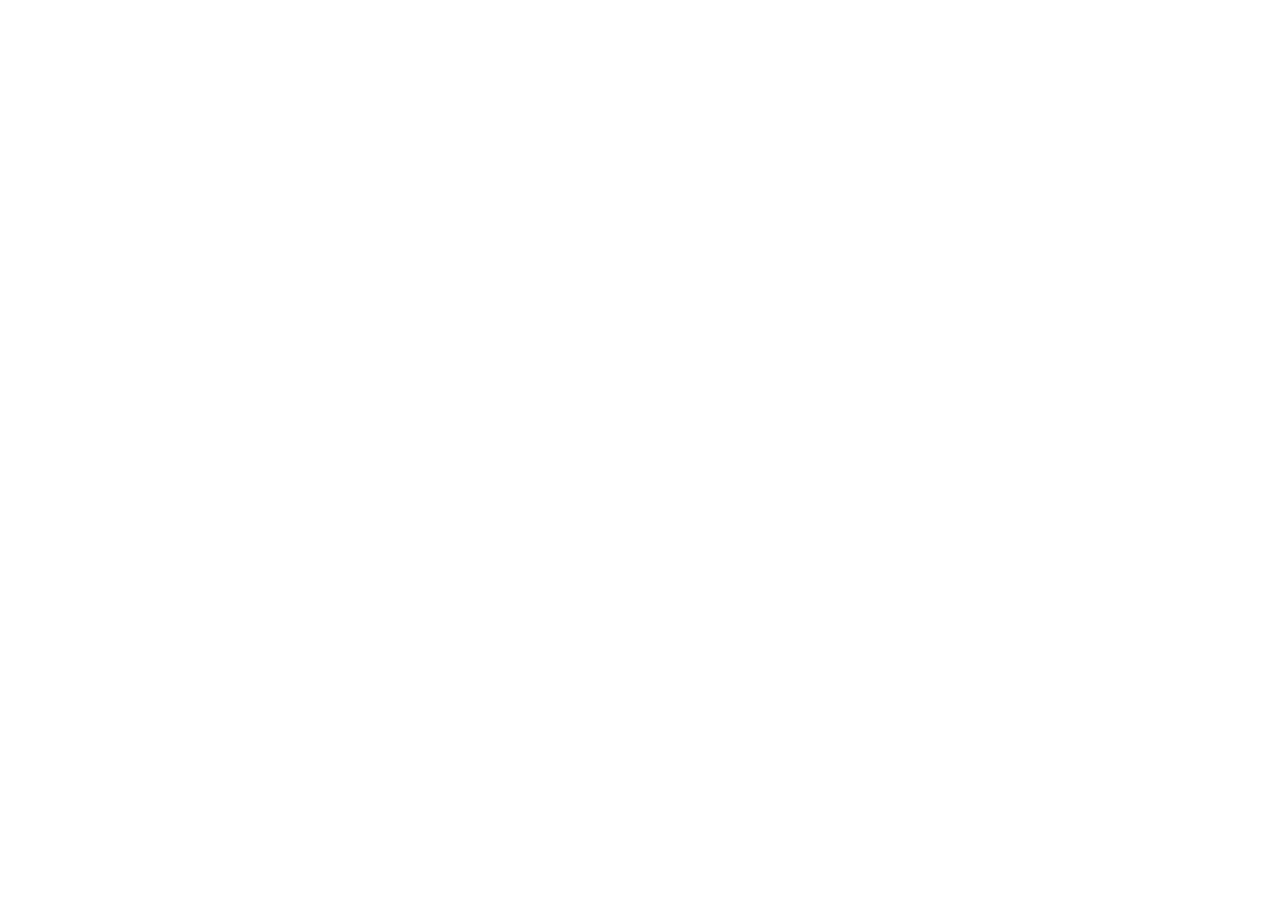
==== assets/virtualSpace.html @ 0dab06e3 "arch: définir l'archetecture du projet" ====
<!DOCTYPE html>
<html lang="en">
<head>
    <meta charset="UTF-8">
    <meta name="viewport" content="width=device-width, initial-scale=1.0">
    <link rel="stylesheet" href="style.css">
    <title>Virstual workspace</title>
</head>
<body>
    
    <script src="script.js"></script>
</body>
</html>
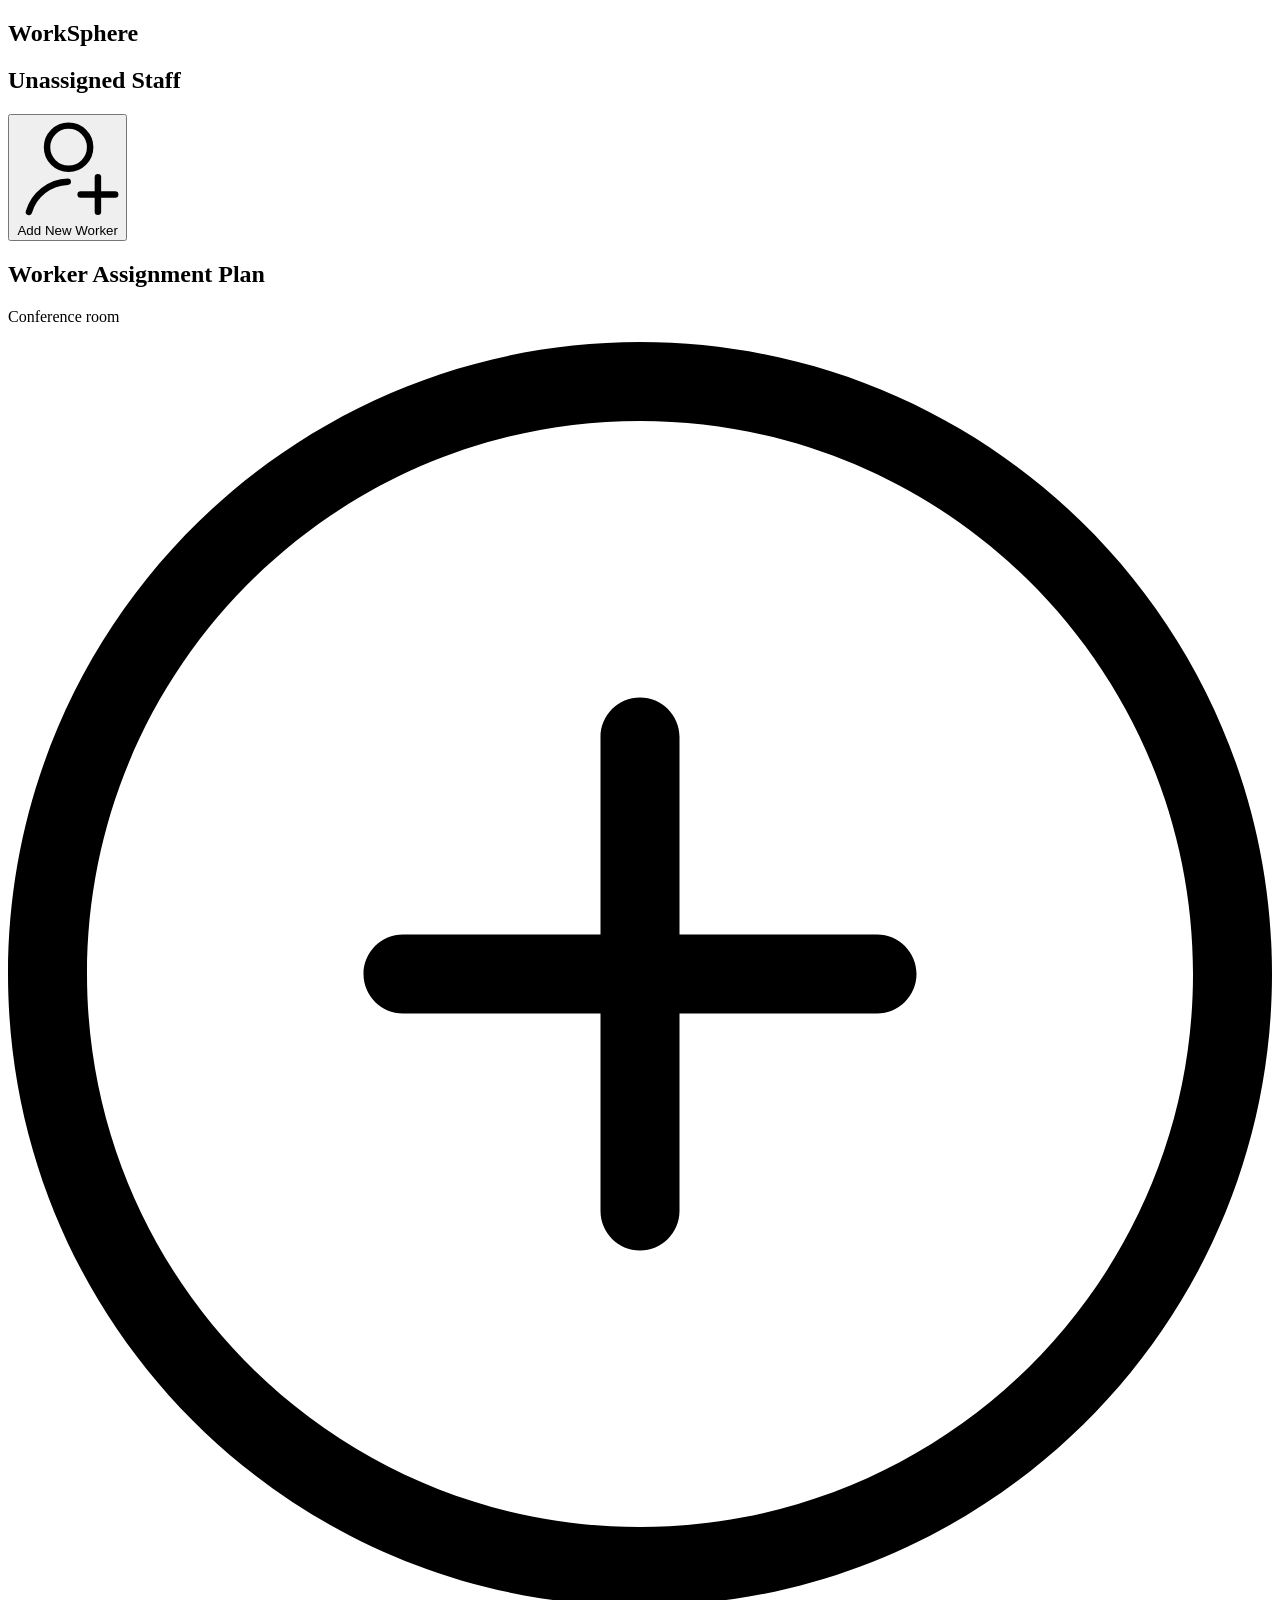
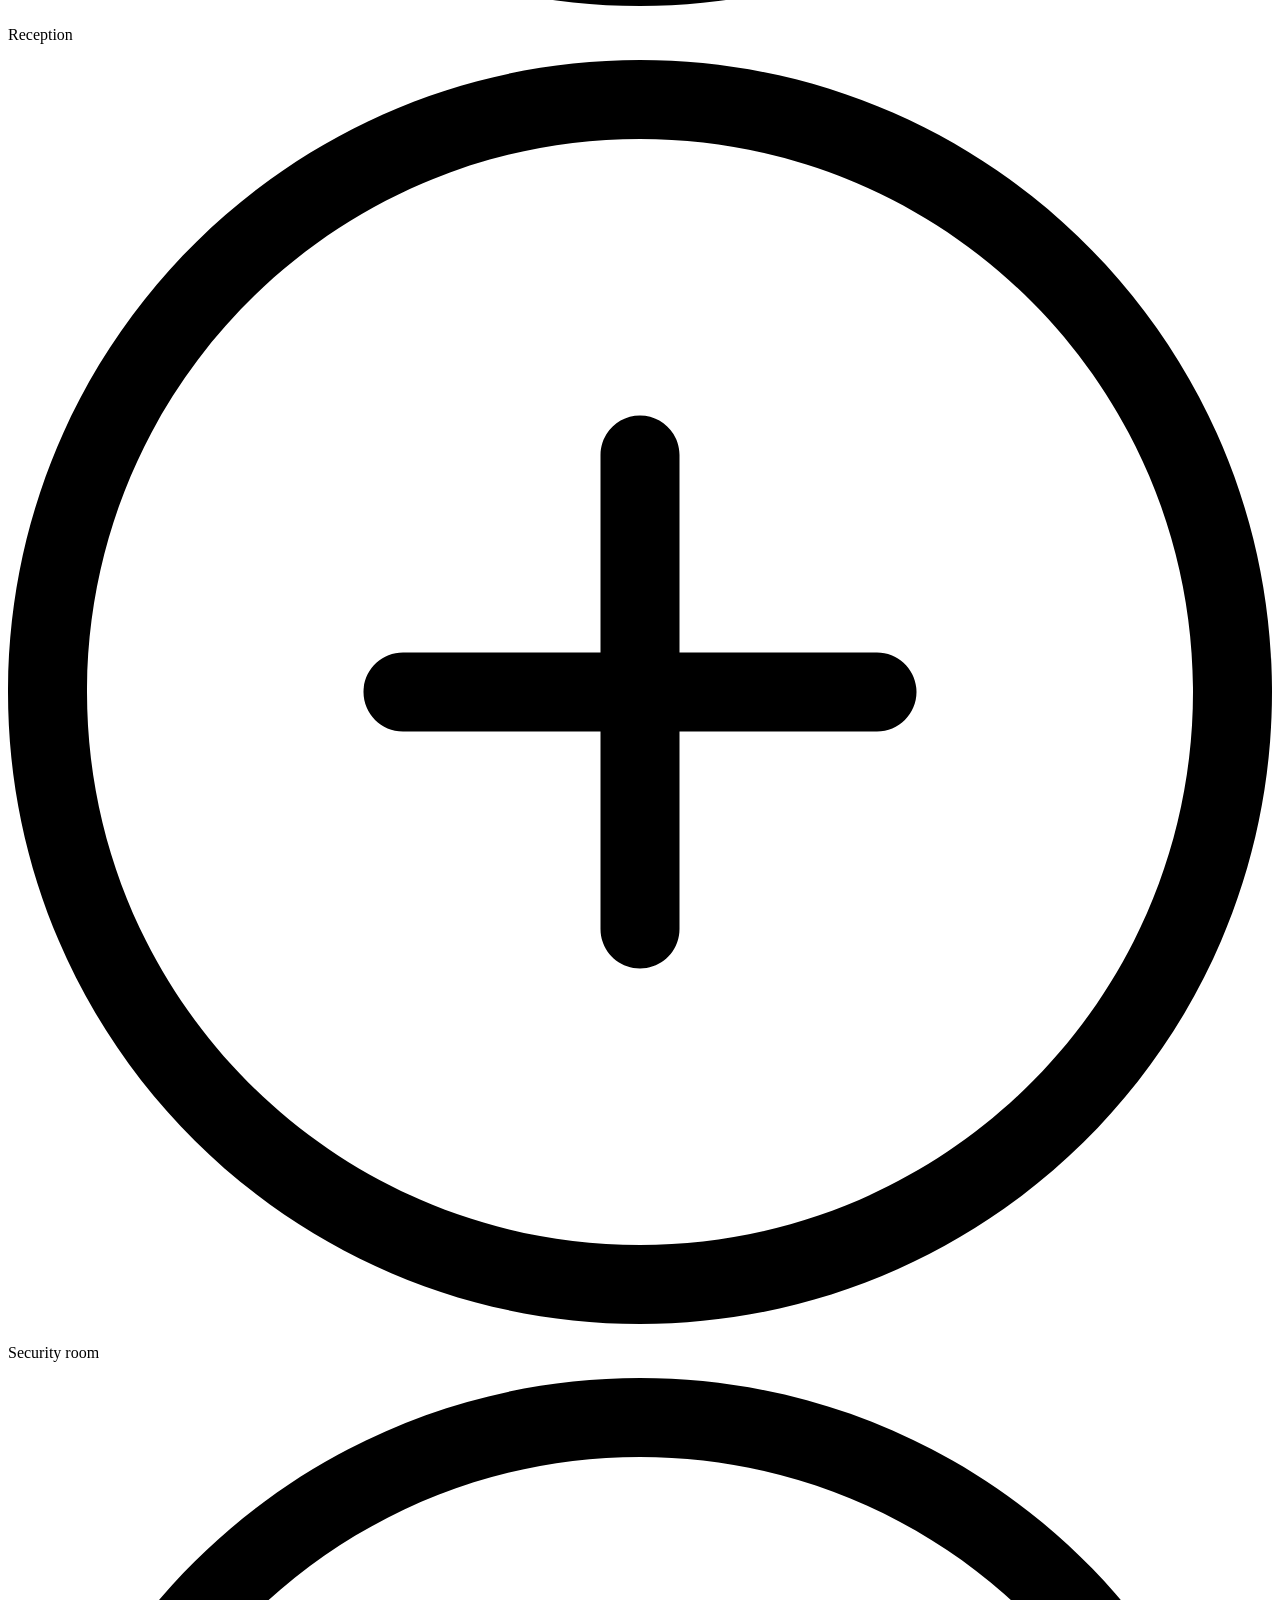
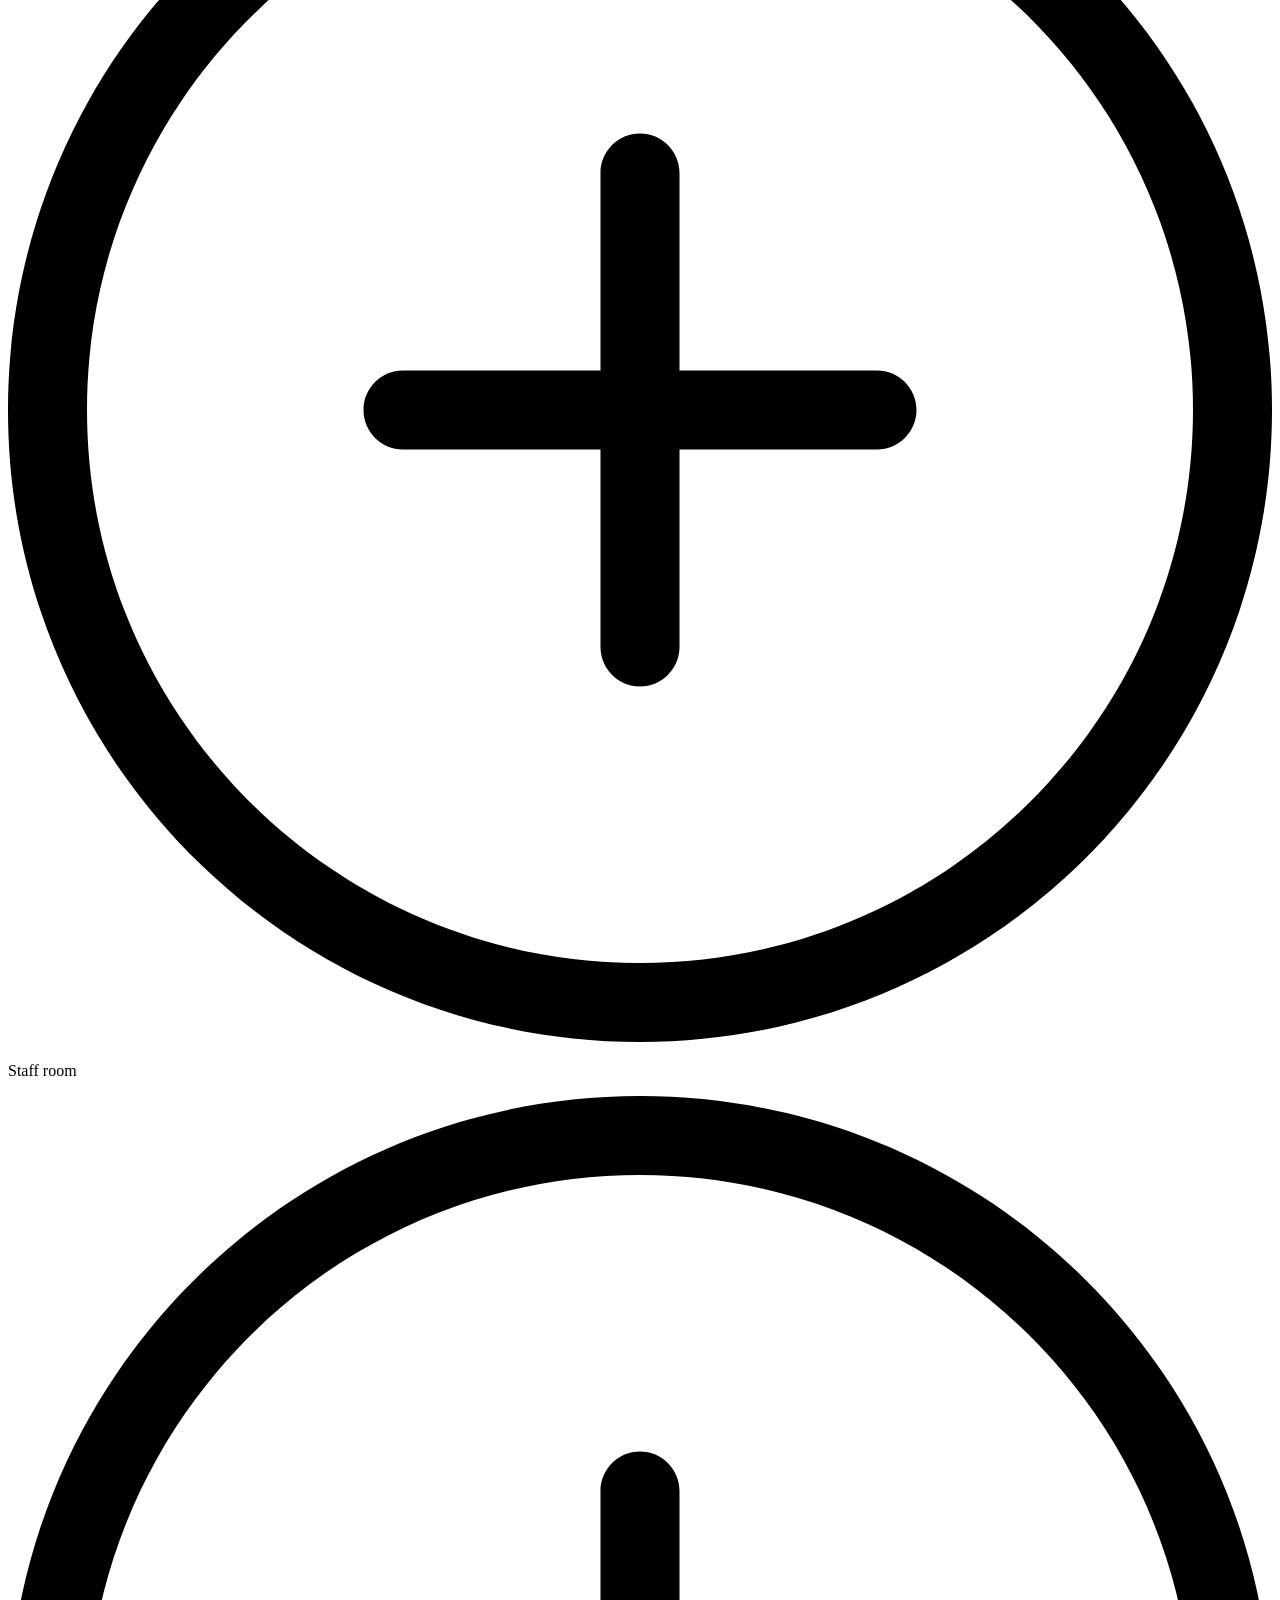
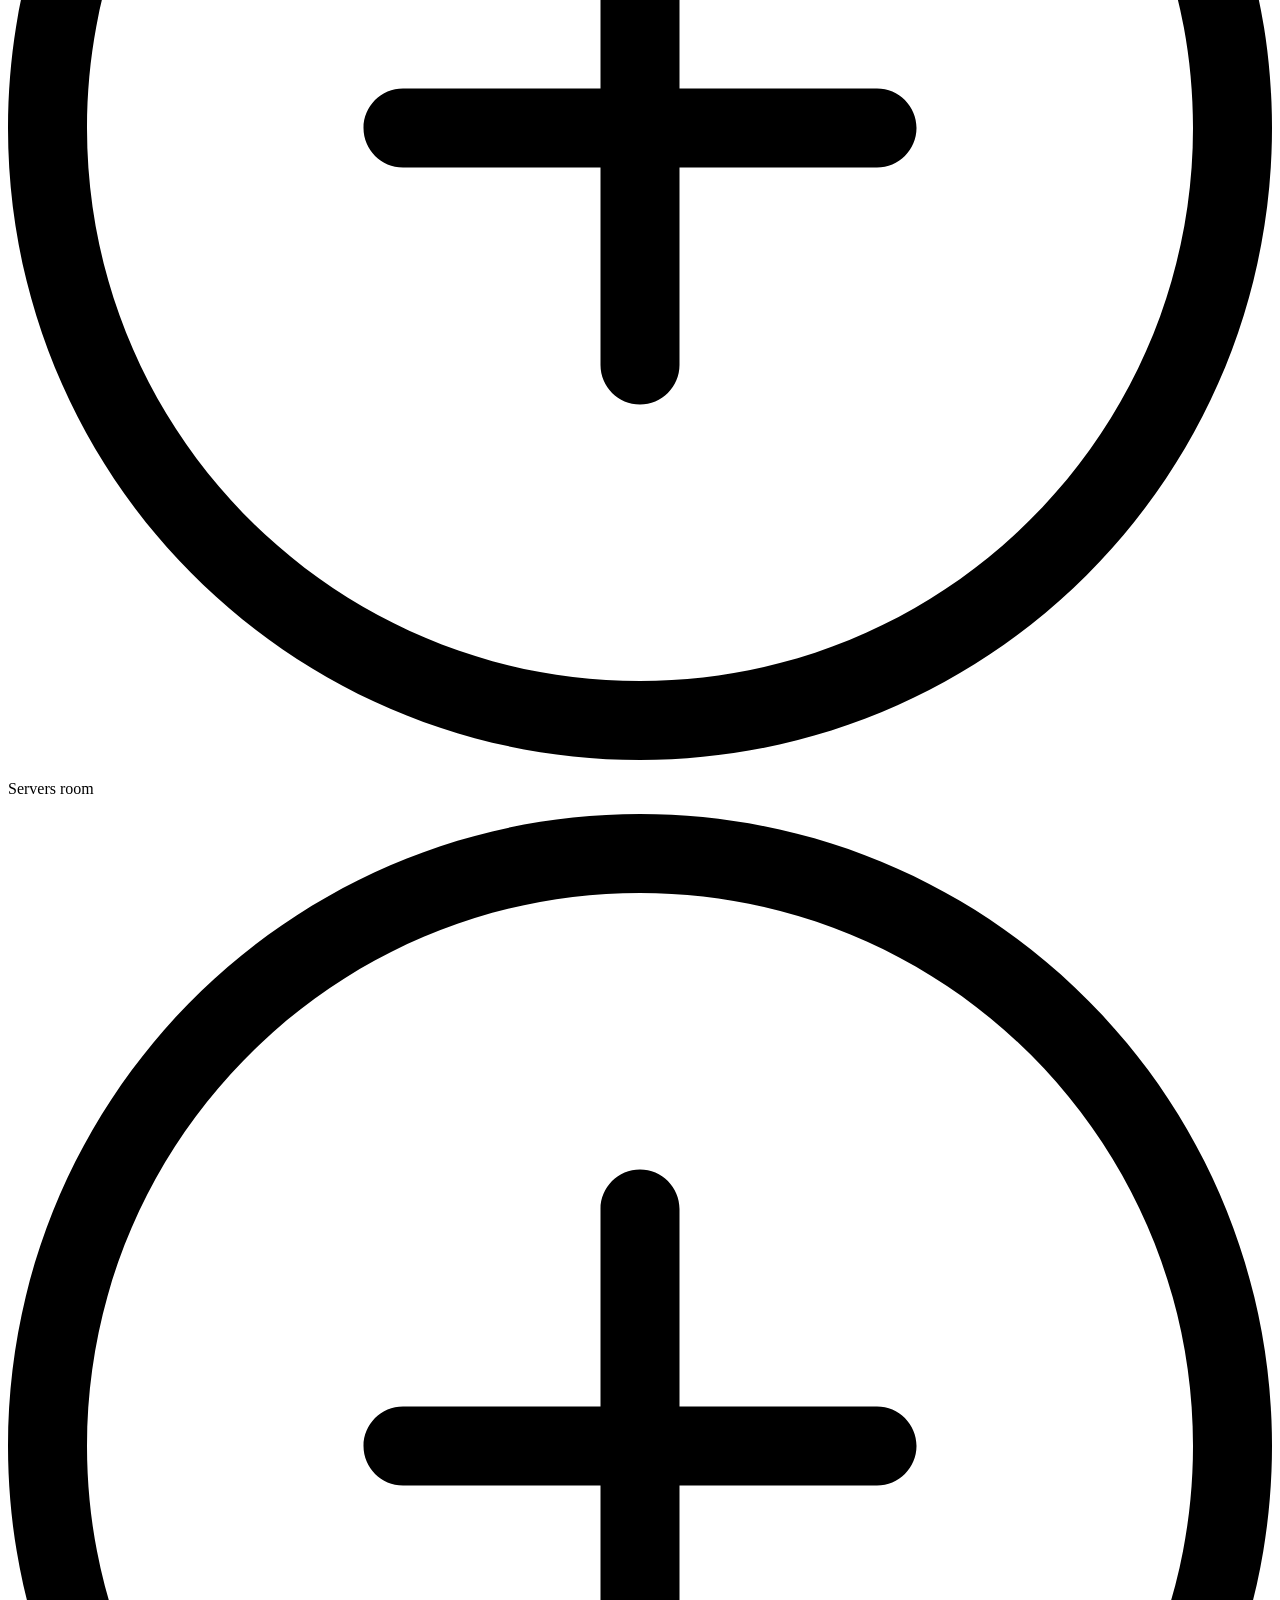
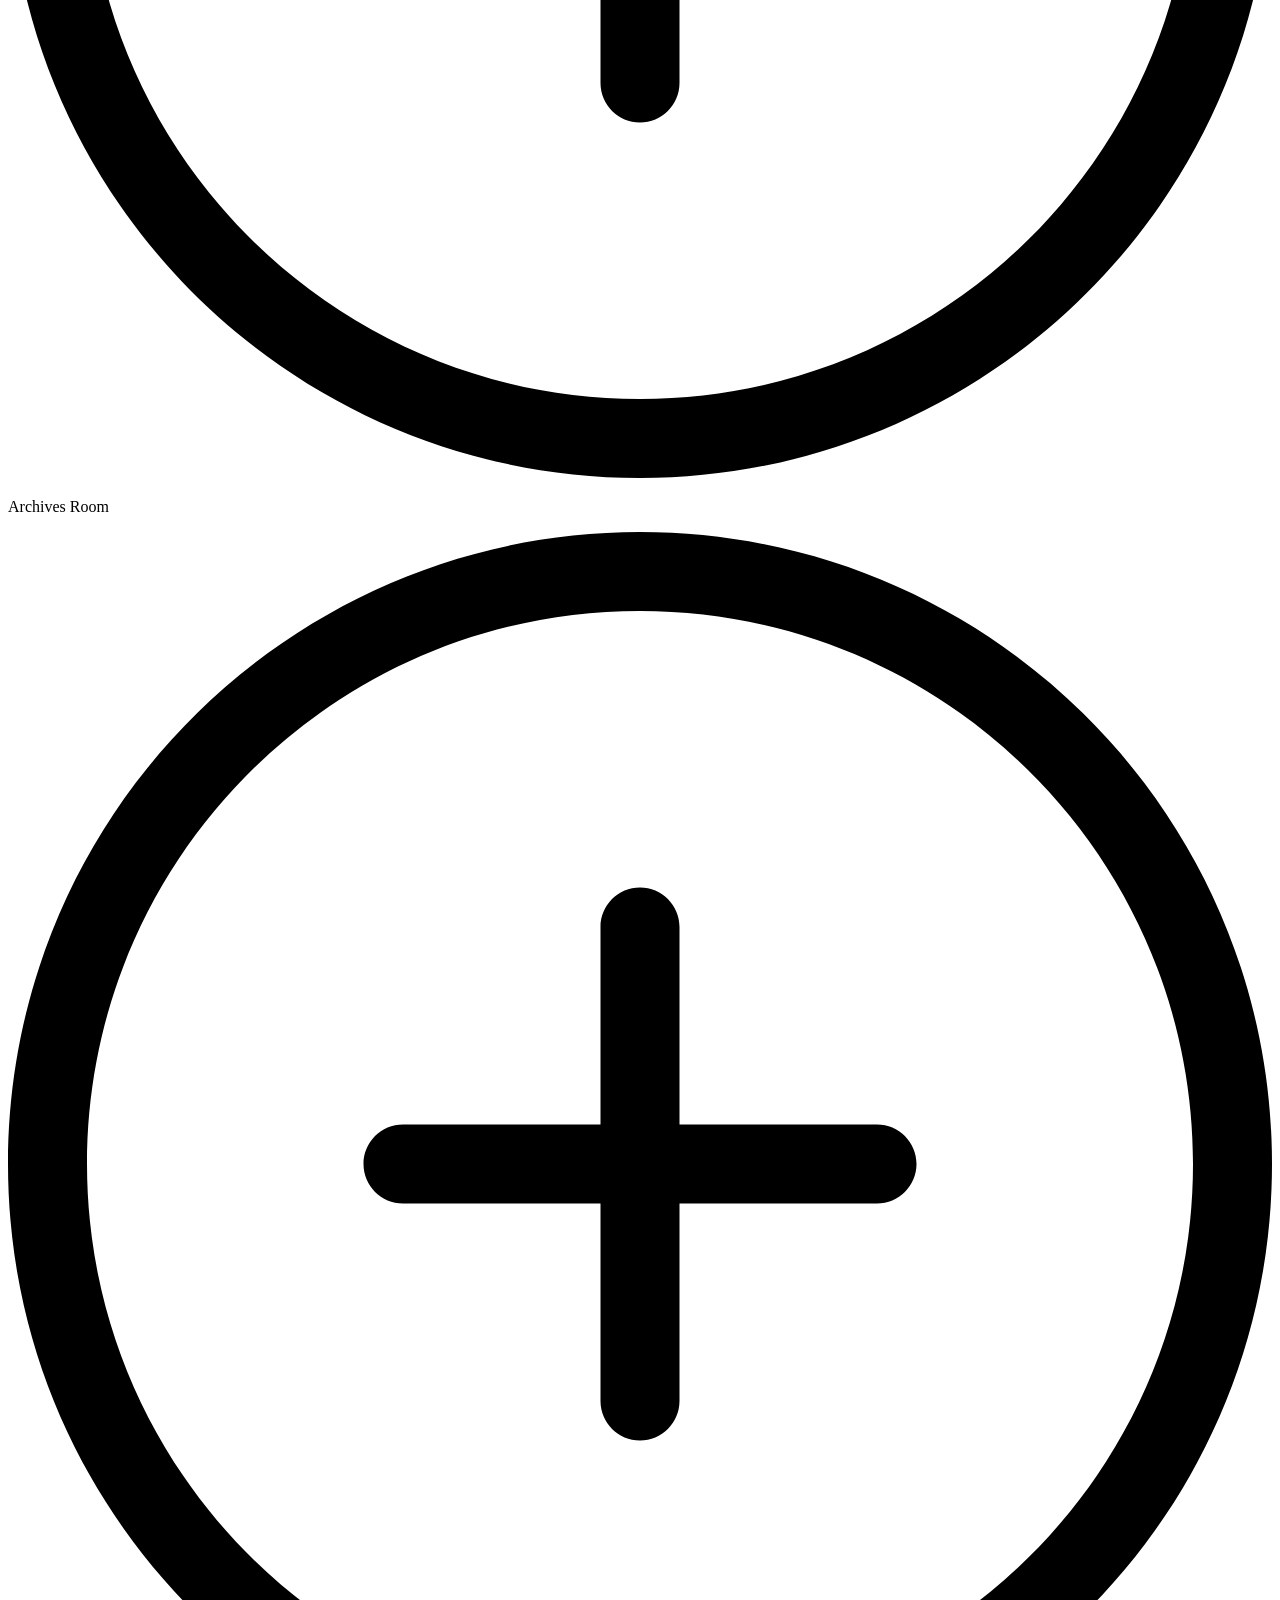
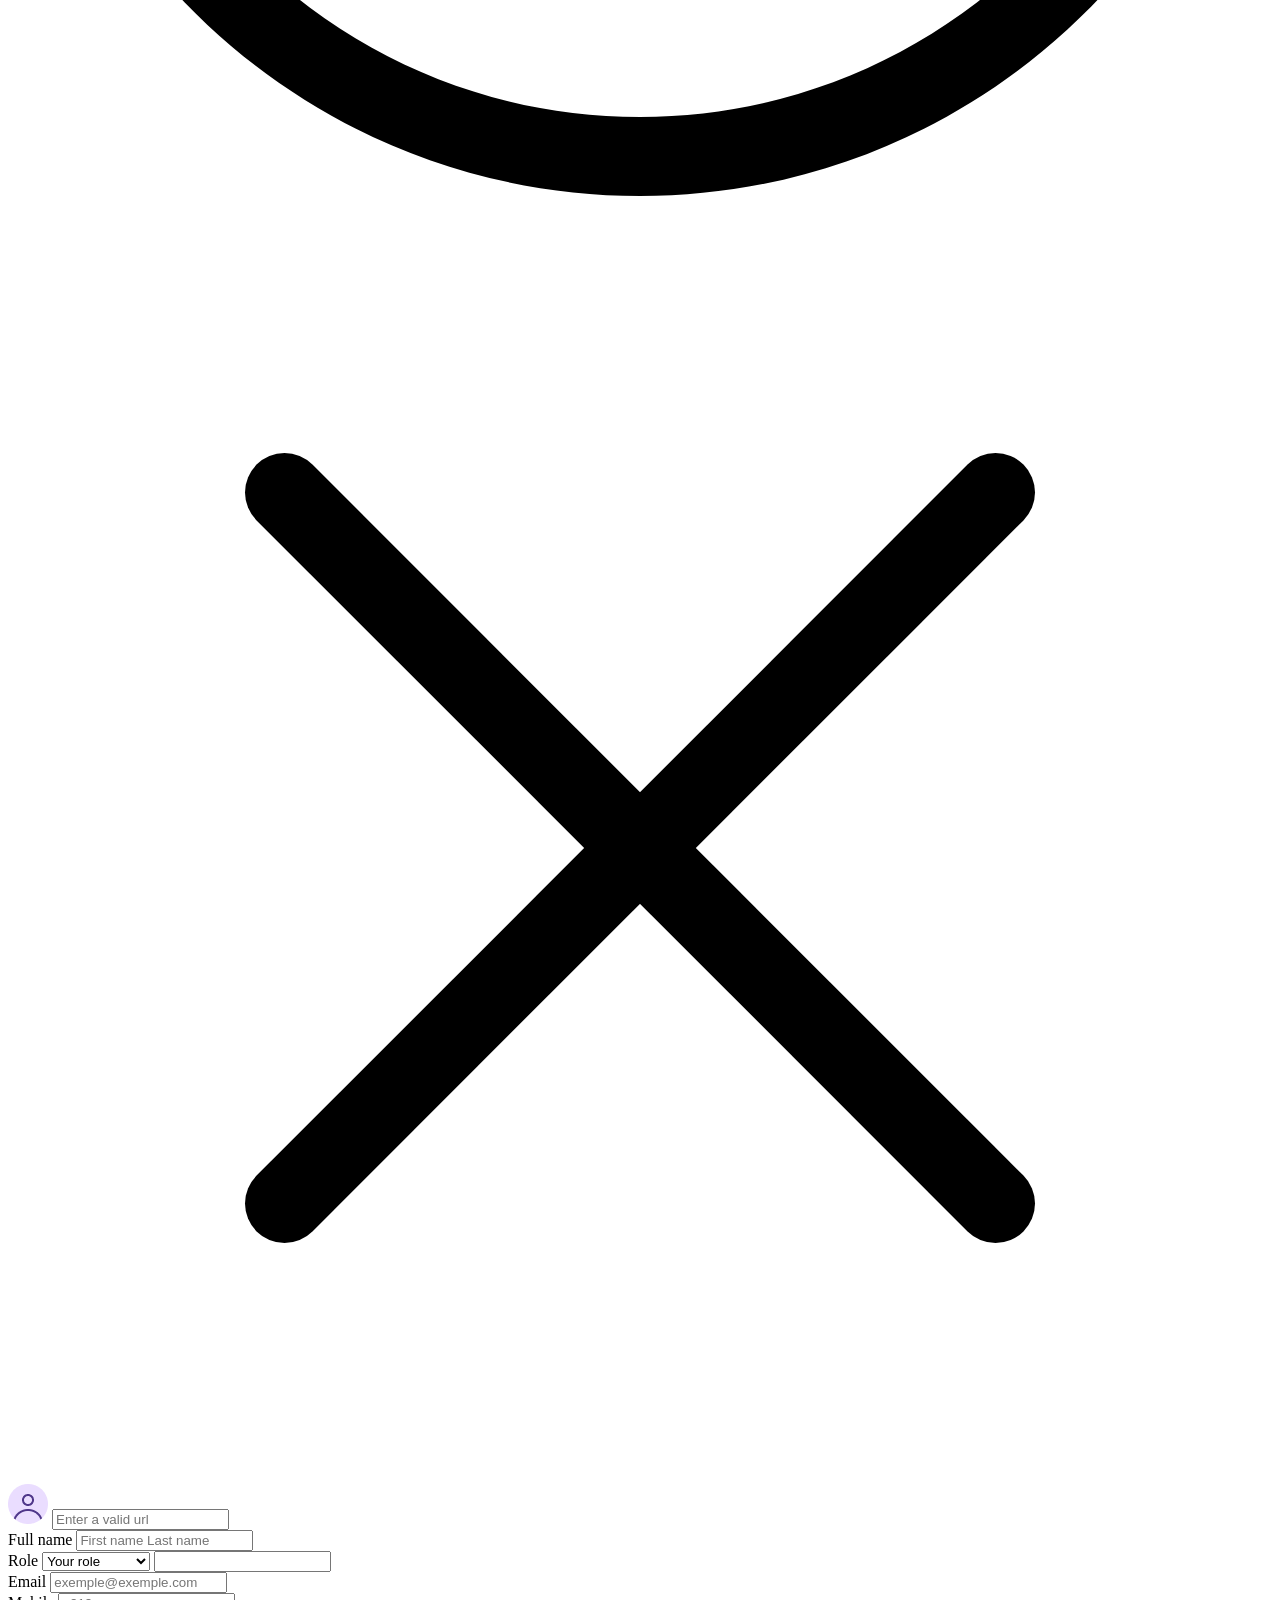
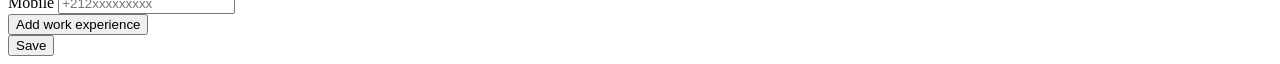
==== commit 804ccf21: "html: adding website structure" ====
--- a/assets/virtualSpace.html
+++ b/assets/virtualSpace.html
@@ -7,7 +7,199 @@
     <title>Virstual workspace</title>
 </head>
 <body>
-    
+    <main>
+        <!-- sideBar -->
+        <aside>
+            <div>
+                <h1>WorkSphere</h1>
+                <div>
+                    <h2>Unassigned Staff</h2>
+                    <div id="Workers">
+                    </div>
+                </div>
+            </div>
+            <button id="addWorker">
+                <svg viewBox="0 0 24 24" fill="none" xmlns="http://www.w3.org/2000/svg">
+                    <g id="SVGRepo_bgCarrier" stroke-width="0"></g>
+                    <g id="SVGRepo_tracerCarrier" stroke-linecap="round" stroke-linejoin="round"></g>
+                    <g id="SVGRepo_iconCarrier">
+                        <path d="M12.1992 12C14.9606 12 17.1992 9.76142 17.1992 7C17.1992 4.23858 14.9606 2 12.1992 2C9.43779 2 7.19922 4.23858 7.19922 7C7.19922 9.76142 9.43779 12 12.1992 12Z" stroke="currentColor" stroke-width="1.5" stroke-linecap="round" stroke-linejoin="round"></path>
+                        <path d="M3 22C3.57038 20.0332 4.74795 18.2971 6.36438 17.0399C7.98081 15.7827 9.95335 15.0687 12 15" stroke="currentColor" stroke-width="1.5" stroke-linecap="round" stroke-linejoin="round"></path>
+                        <path d="M19 22V14" stroke="currentColor" stroke-width="1.5" stroke-linecap="round" stroke-linejoin="round"></path>
+                        <path d="M15 18H23" stroke="currentColor" stroke-width="1.5" stroke-linecap="round" stroke-linejoin="round"></path>
+                    </g>
+                </svg>
+                Add New Worker
+            </button> <!--Add New Worker-->
+        </aside>
+        <!-- plan -->
+        <section>
+            <h2>Worker Assignment Plan</h2>
+            <!-- plan container -->
+            <div id="grid-container">
+                <div class="room" id="conference">
+                    <p>Conference room</p>
+                    <svg viewBox="0 0 32 32" version="1.1" xmlns="http://www.w3.org/2000/svg" xmlns:xlink="http://www.w3.org/1999/xlink" xmlns:sketch="http://www.bohemiancoding.com/sketch/ns" fill="currentColor">
+                        <g id="SVGRepo_bgCarrier" stroke-width="0"></g>
+                        <g id="SVGRepo_tracerCarrier" stroke-linecap="round" stroke-linejoin="round"></g>
+                        <g id="SVGRepo_iconCarrier"> 
+                            <title>plus-circle</title> 
+                            <desc>Created with Sketch Beta.</desc> 
+                            <defs> </defs> 
+                            <g id="Page-1" stroke="none" stroke-width="1" fill="none" fill-rule="evenodd" sketch:type="MSPage"> 
+                                <g id="Icon-Set" sketch:type="MSLayerGroup" transform="translate(-464.000000, -1087.000000)" fill="currentColor">
+                                    <path d="M480,1117 C472.268,1117 466,1110.73 466,1103 C466,1095.27 472.268,1089 480,1089 C487.732,1089 494,1095.27 494,1103 C494,1110.73 487.732,1117 480,1117 L480,1117 Z M480,1087 C471.163,1087 464,1094.16 464,1103 C464,1111.84 471.163,1119 480,1119 C488.837,1119 496,1111.84 496,1103 C496,1094.16 488.837,1087 480,1087 L480,1087 Z M486,1102 L481,1102 L481,1097 C481,1096.45 480.553,1096 480,1096 C479.447,1096 479,1096.45 479,1097 L479,1102 L474,1102 C473.447,1102 473,1102.45 473,1103 C473,1103.55 473.447,1104 474,1104 L479,1104 L479,1109 C479,1109.55 479.447,1110 480,1110 C480.553,1110 481,1109.55 481,1109 L481,1104 L486,1104 C486.553,1104 487,1103.55 487,1103 C487,1102.45 486.553,1102 486,1102 L486,1102 Z" id="plus-circle" sketch:type="MSShapeGroup"></path>
+                                </g>
+                            </g>
+                        </g>
+                    </svg>
+                </div>
+                <div class="room" id="reception">
+                    <p>Reception</p>
+                    <svg viewBox="0 0 32 32" version="1.1" xmlns="http://www.w3.org/2000/svg" xmlns:xlink="http://www.w3.org/1999/xlink" xmlns:sketch="http://www.bohemiancoding.com/sketch/ns" fill="currentColor">
+                        <g id="SVGRepo_bgCarrier" stroke-width="0"></g>
+                        <g id="SVGRepo_tracerCarrier" stroke-linecap="round" stroke-linejoin="round"></g>
+                        <g id="SVGRepo_iconCarrier"> 
+                            <title>plus-circle</title> 
+                            <desc>Created with Sketch Beta.</desc> 
+                            <defs> </defs> 
+                            <g id="Page-1" stroke="none" stroke-width="1" fill="none" fill-rule="evenodd" sketch:type="MSPage"> 
+                                <g id="Icon-Set" sketch:type="MSLayerGroup" transform="translate(-464.000000, -1087.000000)" fill="currentColor">
+                                    <path d="M480,1117 C472.268,1117 466,1110.73 466,1103 C466,1095.27 472.268,1089 480,1089 C487.732,1089 494,1095.27 494,1103 C494,1110.73 487.732,1117 480,1117 L480,1117 Z M480,1087 C471.163,1087 464,1094.16 464,1103 C464,1111.84 471.163,1119 480,1119 C488.837,1119 496,1111.84 496,1103 C496,1094.16 488.837,1087 480,1087 L480,1087 Z M486,1102 L481,1102 L481,1097 C481,1096.45 480.553,1096 480,1096 C479.447,1096 479,1096.45 479,1097 L479,1102 L474,1102 C473.447,1102 473,1102.45 473,1103 C473,1103.55 473.447,1104 474,1104 L479,1104 L479,1109 C479,1109.55 479.447,1110 480,1110 C480.553,1110 481,1109.55 481,1109 L481,1104 L486,1104 C486.553,1104 487,1103.55 487,1103 C487,1102.45 486.553,1102 486,1102 L486,1102 Z" id="plus-circle" sketch:type="MSShapeGroup"></path>
+                                </g>
+                            </g>
+                        </g>
+                    </svg>
+                </div>
+                <div class="room" id="security">
+                    <p>Security room</p>
+                    <svg viewBox="0 0 32 32" version="1.1" xmlns="http://www.w3.org/2000/svg" xmlns:xlink="http://www.w3.org/1999/xlink" xmlns:sketch="http://www.bohemiancoding.com/sketch/ns" fill="currentColor">
+                        <g id="SVGRepo_bgCarrier" stroke-width="0"></g>
+                        <g id="SVGRepo_tracerCarrier" stroke-linecap="round" stroke-linejoin="round"></g>
+                        <g id="SVGRepo_iconCarrier"> 
+                            <title>plus-circle</title> 
+                            <desc>Created with Sketch Beta.</desc> 
+                            <defs> </defs> 
+                            <g id="Page-1" stroke="none" stroke-width="1" fill="none" fill-rule="evenodd" sketch:type="MSPage"> 
+                                <g id="Icon-Set" sketch:type="MSLayerGroup" transform="translate(-464.000000, -1087.000000)" fill="currentColor">
+                                    <path d="M480,1117 C472.268,1117 466,1110.73 466,1103 C466,1095.27 472.268,1089 480,1089 C487.732,1089 494,1095.27 494,1103 C494,1110.73 487.732,1117 480,1117 L480,1117 Z M480,1087 C471.163,1087 464,1094.16 464,1103 C464,1111.84 471.163,1119 480,1119 C488.837,1119 496,1111.84 496,1103 C496,1094.16 488.837,1087 480,1087 L480,1087 Z M486,1102 L481,1102 L481,1097 C481,1096.45 480.553,1096 480,1096 C479.447,1096 479,1096.45 479,1097 L479,1102 L474,1102 C473.447,1102 473,1102.45 473,1103 C473,1103.55 473.447,1104 474,1104 L479,1104 L479,1109 C479,1109.55 479.447,1110 480,1110 C480.553,1110 481,1109.55 481,1109 L481,1104 L486,1104 C486.553,1104 487,1103.55 487,1103 C487,1102.45 486.553,1102 486,1102 L486,1102 Z" id="plus-circle" sketch:type="MSShapeGroup"></path>
+                                </g>
+                            </g>
+                        </g>
+                    </svg>
+                </div>
+                <div class="room" id="staff">
+                    <p>Staff room</p>
+                    <svg viewBox="0 0 32 32" version="1.1" xmlns="http://www.w3.org/2000/svg" xmlns:xlink="http://www.w3.org/1999/xlink" xmlns:sketch="http://www.bohemiancoding.com/sketch/ns" fill="currentColor">
+                        <g id="SVGRepo_bgCarrier" stroke-width="0"></g>
+                        <g id="SVGRepo_tracerCarrier" stroke-linecap="round" stroke-linejoin="round"></g>
+                        <g id="SVGRepo_iconCarrier"> 
+                            <title>plus-circle</title> 
+                            <desc>Created with Sketch Beta.</desc> 
+                            <defs> </defs> 
+                            <g id="Page-1" stroke="none" stroke-width="1" fill="none" fill-rule="evenodd" sketch:type="MSPage"> 
+                                <g id="Icon-Set" sketch:type="MSLayerGroup" transform="translate(-464.000000, -1087.000000)" fill="currentColor">
+                                    <path d="M480,1117 C472.268,1117 466,1110.73 466,1103 C466,1095.27 472.268,1089 480,1089 C487.732,1089 494,1095.27 494,1103 C494,1110.73 487.732,1117 480,1117 L480,1117 Z M480,1087 C471.163,1087 464,1094.16 464,1103 C464,1111.84 471.163,1119 480,1119 C488.837,1119 496,1111.84 496,1103 C496,1094.16 488.837,1087 480,1087 L480,1087 Z M486,1102 L481,1102 L481,1097 C481,1096.45 480.553,1096 480,1096 C479.447,1096 479,1096.45 479,1097 L479,1102 L474,1102 C473.447,1102 473,1102.45 473,1103 C473,1103.55 473.447,1104 474,1104 L479,1104 L479,1109 C479,1109.55 479.447,1110 480,1110 C480.553,1110 481,1109.55 481,1109 L481,1104 L486,1104 C486.553,1104 487,1103.55 487,1103 C487,1102.45 486.553,1102 486,1102 L486,1102 Z" id="plus-circle" sketch:type="MSShapeGroup"></path>
+                                </g>
+                            </g>
+                        </g>
+                    </svg>
+                </div>
+                <div class="room" id="servers">
+                    <p>Servers room</p>
+                    <svg viewBox="0 0 32 32" version="1.1" xmlns="http://www.w3.org/2000/svg" xmlns:xlink="http://www.w3.org/1999/xlink" xmlns:sketch="http://www.bohemiancoding.com/sketch/ns" fill="currentColor">
+                        <g id="SVGRepo_bgCarrier" stroke-width="0"></g>
+                        <g id="SVGRepo_tracerCarrier" stroke-linecap="round" stroke-linejoin="round"></g>
+                        <g id="SVGRepo_iconCarrier"> 
+                            <title>plus-circle</title> 
+                            <desc>Created with Sketch Beta.</desc> 
+                            <defs> </defs> 
+                            <g id="Page-1" stroke="none" stroke-width="1" fill="none" fill-rule="evenodd" sketch:type="MSPage"> 
+                                <g id="Icon-Set" sketch:type="MSLayerGroup" transform="translate(-464.000000, -1087.000000)" fill="currentColor">
+                                    <path d="M480,1117 C472.268,1117 466,1110.73 466,1103 C466,1095.27 472.268,1089 480,1089 C487.732,1089 494,1095.27 494,1103 C494,1110.73 487.732,1117 480,1117 L480,1117 Z M480,1087 C471.163,1087 464,1094.16 464,1103 C464,1111.84 471.163,1119 480,1119 C488.837,1119 496,1111.84 496,1103 C496,1094.16 488.837,1087 480,1087 L480,1087 Z M486,1102 L481,1102 L481,1097 C481,1096.45 480.553,1096 480,1096 C479.447,1096 479,1096.45 479,1097 L479,1102 L474,1102 C473.447,1102 473,1102.45 473,1103 C473,1103.55 473.447,1104 474,1104 L479,1104 L479,1109 C479,1109.55 479.447,1110 480,1110 C480.553,1110 481,1109.55 481,1109 L481,1104 L486,1104 C486.553,1104 487,1103.55 487,1103 C487,1102.45 486.553,1102 486,1102 L486,1102 Z" id="plus-circle" sketch:type="MSShapeGroup"></path>
+                                </g>
+                            </g>
+                        </g>
+                    </svg>
+                </div>
+                <div class="room" id="archives">
+                    <p>Archives Room</p>
+                    <svg viewBox="0 0 32 32" version="1.1" xmlns="http://www.w3.org/2000/svg" xmlns:xlink="http://www.w3.org/1999/xlink" xmlns:sketch="http://www.bohemiancoding.com/sketch/ns" fill="currentColor">
+                        <g id="SVGRepo_bgCarrier" stroke-width="0"></g>
+                        <g id="SVGRepo_tracerCarrier" stroke-linecap="round" stroke-linejoin="round"></g>
+                        <g id="SVGRepo_iconCarrier"> 
+                            <title>plus-circle</title> 
+                            <desc>Created with Sketch Beta.</desc> 
+                            <defs> </defs> 
+                            <g id="Page-1" stroke="none" stroke-width="1" fill="none" fill-rule="evenodd" sketch:type="MSPage"> 
+                                <g id="Icon-Set" sketch:type="MSLayerGroup" transform="translate(-464.000000, -1087.000000)" fill="currentColor">
+                                    <path d="M480,1117 C472.268,1117 466,1110.73 466,1103 C466,1095.27 472.268,1089 480,1089 C487.732,1089 494,1095.27 494,1103 C494,1110.73 487.732,1117 480,1117 L480,1117 Z M480,1087 C471.163,1087 464,1094.16 464,1103 C464,1111.84 471.163,1119 480,1119 C488.837,1119 496,1111.84 496,1103 C496,1094.16 488.837,1087 480,1087 L480,1087 Z M486,1102 L481,1102 L481,1097 C481,1096.45 480.553,1096 480,1096 C479.447,1096 479,1096.45 479,1097 L479,1102 L474,1102 C473.447,1102 473,1102.45 473,1103 C473,1103.55 473.447,1104 474,1104 L479,1104 L479,1109 C479,1109.55 479.447,1110 480,1110 C480.553,1110 481,1109.55 481,1109 L481,1104 L486,1104 C486.553,1104 487,1103.55 487,1103 C487,1102.45 486.553,1102 486,1102 L486,1102 Z" id="plus-circle" sketch:type="MSShapeGroup"></path>
+                                </g>
+                            </g>
+                        </g>
+                    </svg>
+                </div>
+            </div>
+        </section>
+        <!-- Form -->
+        <div id="formContainer" class="overlay">
+            <form>
+                <div id="formLegend">
+                    <p id="formTitle"></p>
+                    <svg id="closeForm" viewBox="0 0 32 32" xmlns="http://www.w3.org/2000/svg" fill="currentColor">
+                        <g id="SVGRepo_bgCarrier" stroke-width="0"></g>
+                        <g id="SVGRepo_tracerCarrier" stroke-linecap="round" stroke-linejoin="round"></g>
+                        <g id="SVGRepo_iconCarrier"> 
+                            <defs> 
+                                <style>.cls-1{fill:none;stroke:currentColor;stroke-linecap:round;stroke-linejoin:round;stroke-width:2px;}</style> 
+                            </defs> 
+                            <title></title> 
+                            <g id="cross"> 
+                                <line class="cls-1" x1="7" x2="25" y1="7" y2="25"></line> 
+                                <line class="cls-1" x1="7" x2="25" y1="25" y2="7"></line> 
+                            </g> 
+                        </g>
+                    </svg>
+                </div>
+                <div id="formContent">
+                    <div id="avatarGroup">
+                        <img src="images/Generic avatar.png" alt="Personal photo" id="formAvatar">
+                        <input type="text" name="photo" id="photo" placeholder="Enter a valid url">
+                    </div>
+                    <div>
+                        <label for="fullName">Full name</label>
+                        <input type="text" name="fullName" id="fullName" placeholder="First name Last name">
+                    </div>
+                    <div>
+                        <label for="role">Role</label>
+                        <select name="role" id="role" placeholder="Your role">
+                            <option value="" selected disabled>Your role</option>
+                            <option value="Manager">Manager</option>
+                            <option value="Receptionist">Receptionist</option>
+                            <option value="IT_Technician">IT Technician</option>
+                            <option value="Security_guard">Security guard</option>
+                            <option value="Cleaning">Cleaning</option>
+                            <option value="other">Other roles</option>
+                        </select>
+                        <input type="text" name="otherRole" id="otherRole">
+                    </div>
+                    <div>
+                        <label for="email">Email</label>
+                        <input type="text" name="email" id="email" placeholder="exemple@exemple.com">
+                    </div>
+                    <div>
+                        <label for="mobile">Mobile</label>
+                        <input type="text" name="mobile" id="mobile" placeholder="+212xxxxxxxxx">
+                    </div>
+                    <!-- experices form -->
+                    <div id="experiences"></div>
+                    <button id="addExp">Add work experience</button>
+                </div>
+                <button id="save">Save</button>
+            </form>
+        </div>
+        <div id="alert"></div>
+    </main>
     <script src="script.js"></script>
 </body>
 </html>
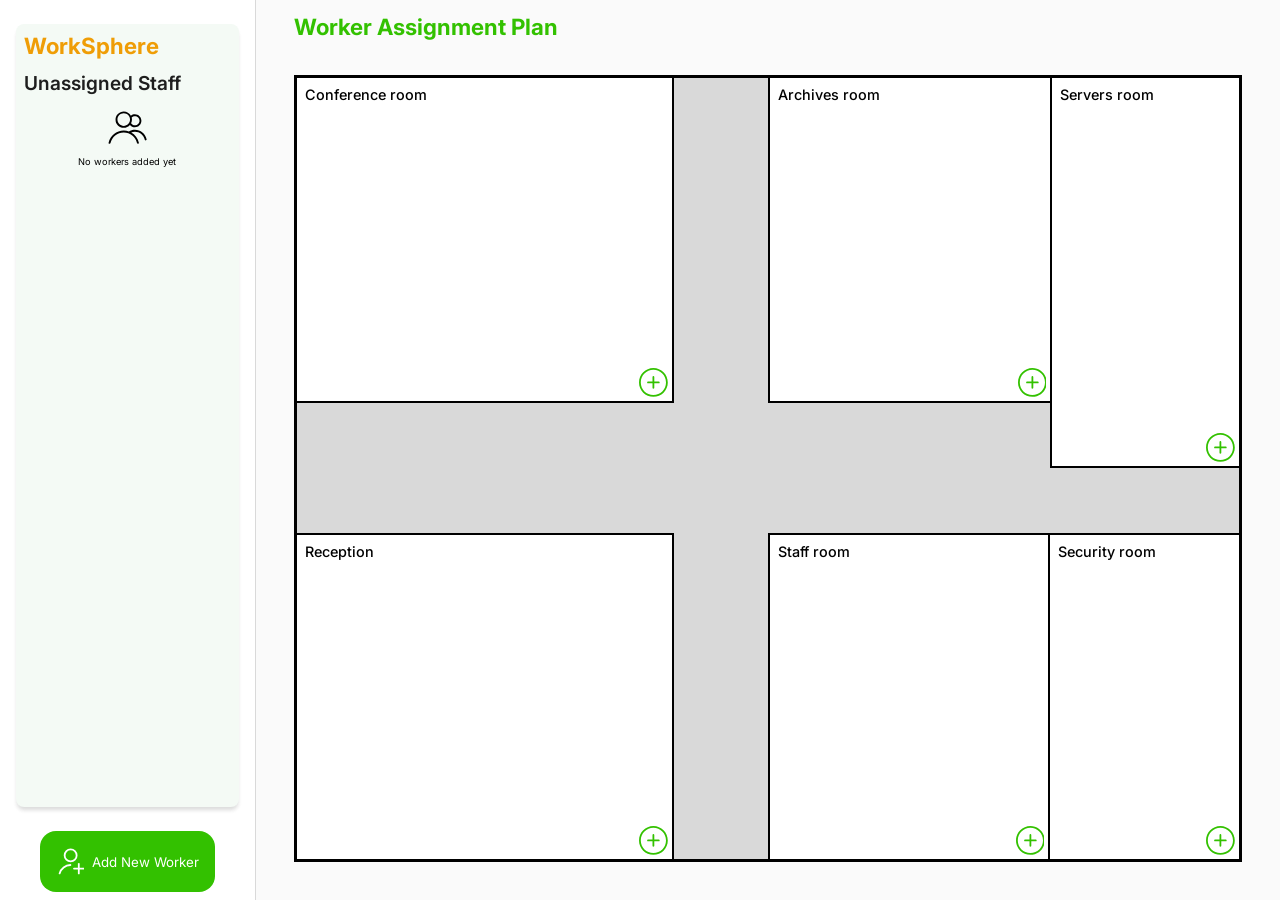
==== commit c87b8ab8: "feat:créer la structure HTML complète avec une section latérale affichant la liste des employés non " ====
--- a/assets/virtualSpace.html
+++ b/assets/virtualSpace.html
@@ -123,7 +123,7 @@
                     </svg>
                 </div>
                 <div class="room" id="archives">
-                    <p>Archives Room</p>
+                    <p>Archives room</p>
                     <svg viewBox="0 0 32 32" version="1.1" xmlns="http://www.w3.org/2000/svg" xmlns:xlink="http://www.w3.org/1999/xlink" xmlns:sketch="http://www.bohemiancoding.com/sketch/ns" fill="currentColor">
                         <g id="SVGRepo_bgCarrier" stroke-width="0"></g>
                         <g id="SVGRepo_tracerCarrier" stroke-linecap="round" stroke-linejoin="round"></g>
@@ -141,64 +141,6 @@
                 </div>
             </div>
         </section>
-        <!-- Form -->
-        <div id="formContainer" class="overlay">
-            <form>
-                <div id="formLegend">
-                    <p id="formTitle"></p>
-                    <svg id="closeForm" viewBox="0 0 32 32" xmlns="http://www.w3.org/2000/svg" fill="currentColor">
-                        <g id="SVGRepo_bgCarrier" stroke-width="0"></g>
-                        <g id="SVGRepo_tracerCarrier" stroke-linecap="round" stroke-linejoin="round"></g>
-                        <g id="SVGRepo_iconCarrier"> 
-                            <defs> 
-                                <style>.cls-1{fill:none;stroke:currentColor;stroke-linecap:round;stroke-linejoin:round;stroke-width:2px;}</style> 
-                            </defs> 
-                            <title></title> 
-                            <g id="cross"> 
-                                <line class="cls-1" x1="7" x2="25" y1="7" y2="25"></line> 
-                                <line class="cls-1" x1="7" x2="25" y1="25" y2="7"></line> 
-                            </g> 
-                        </g>
-                    </svg>
-                </div>
-                <div id="formContent">
-                    <div id="avatarGroup">
-                        <img src="images/Generic avatar.png" alt="Personal photo" id="formAvatar">
-                        <input type="text" name="photo" id="photo" placeholder="Enter a valid url">
-                    </div>
-                    <div>
-                        <label for="fullName">Full name</label>
-                        <input type="text" name="fullName" id="fullName" placeholder="First name Last name">
-                    </div>
-                    <div>
-                        <label for="role">Role</label>
-                        <select name="role" id="role" placeholder="Your role">
-                            <option value="" selected disabled>Your role</option>
-                            <option value="Manager">Manager</option>
-                            <option value="Receptionist">Receptionist</option>
-                            <option value="IT_Technician">IT Technician</option>
-                            <option value="Security_guard">Security guard</option>
-                            <option value="Cleaning">Cleaning</option>
-                            <option value="other">Other roles</option>
-                        </select>
-                        <input type="text" name="otherRole" id="otherRole">
-                    </div>
-                    <div>
-                        <label for="email">Email</label>
-                        <input type="text" name="email" id="email" placeholder="exemple@exemple.com">
-                    </div>
-                    <div>
-                        <label for="mobile">Mobile</label>
-                        <input type="text" name="mobile" id="mobile" placeholder="+212xxxxxxxxx">
-                    </div>
-                    <!-- experices form -->
-                    <div id="experiences"></div>
-                    <button id="addExp">Add work experience</button>
-                </div>
-                <button id="save">Save</button>
-            </form>
-        </div>
-        <div id="alert"></div>
     </main>
     <script src="script.js"></script>
 </body>
--- a/assets/style.css
+++ b/assets/style.css
@@ -0,0 +1,216 @@
+@import url('https://fonts.googleapis.com/css2?family=Inter:ital,opsz,wght@0,14..32,100..900;1,14..32,100..900&display=swap');
+
+* {
+    margin: 0;
+    padding: 0;
+    box-sizing: border-box;
+    font-family: 'Inter', sans-serif;
+}
+
+body{
+    height: 100vh;
+    width: 100vw;
+}
+
+main {
+    display: flex;
+    width: 100%;
+    height: 100%;
+    position: relative;
+}
+
+/* Unassigned Staff */
+
+aside {
+    height: 100%;
+    width: 20%;
+    border-right: 1px solid #D9D9D9;
+    padding: 1.5rem 0.25rem 0.5rem;
+    display: flex;
+    gap: 1.5rem;
+    flex-direction: column;
+    align-items: center;
+}
+
+aside > div {
+    width: 90%;
+    min-width: 0;
+    flex: 1;
+    min-height: 0;
+    display: flex;
+    flex-direction: column;
+    row-gap: 0.75rem;
+    background-color: #F4FAF5;
+    border-color: #D9D9D9;
+    border-radius: 0.5rem;
+    padding: 0.5rem;
+    box-shadow:  0px 4px 4px -1px rgba(12, 12, 13, 0.1), 0px 4px 4px -1px rgba(12, 12, 13, 0.05);
+}
+
+aside h1 {
+    font-size: calc(1rem + 0.5vw);
+    font-weight: bold;
+    color: #EF9D06;
+    overflow: hidden;
+    white-space: nowrap;
+    text-overflow: ellipsis;
+}
+
+aside > div > div {
+    width: 100%;
+    min-width: 0;
+    flex: 1;
+    min-height: 0;
+    display: flex;
+    flex-direction: column;
+    row-gap: 0.75rem;
+}
+
+aside h2 {
+    font-size: calc(1rem + 0.25vw);
+    font-weight: 600;
+    color: #1E1E1E;
+    overflow: hidden;
+    white-space: nowrap;
+    text-overflow: ellipsis;
+}
+
+#noStaff {
+    width: 100%;
+    display: flex;
+    flex-direction: column;
+    row-gap: 0.5rem;
+    justify-content: center;
+    align-items: center;
+    flex: 1;
+    font-size: calc(0.5rem + 0.1vw);
+}
+
+#noStaff svg {
+    width: 20%;
+}
+
+aside > button {
+    display: flex;
+    justify-content: center;
+    align-items: center;
+    flex-wrap: wrap;
+    gap: 0.5rem;
+    padding: 1rem;
+
+    width: fit-content;
+    height: fit-content;
+    min-width: 0;
+    color: white;
+    font-size: calc(0.5rem+0.5vw);
+
+    background: #33C100;
+    border-radius: 1rem;
+    border: none;
+}
+
+aside > button > svg {
+    width: calc(1rem + 1vw);
+}
+
+/* Right section of the app */
+
+section {
+    background-color: #FAFAFA;
+    width: 80%;
+    height: 100%;
+    min-height: 0;
+    padding: 1% 3%;
+    display: flex;
+    flex-direction: column;
+    row-gap: 4%;
+}
+
+section h2 {
+    font-weight: bold;
+    font-size: calc(1rem + 0.5vw);
+    color: #33C100;
+    height: fit-content;
+}
+
+/* Graphical plan */
+
+#grid-container {
+    height: 90%;
+    width: 100%;
+    border: 3px solid black;
+    display: grid;
+    grid-template-columns: repeat(10, 1fr);
+    grid-template-rows: repeat(12, 1fr);
+    background-color: #D9D9D9;
+}
+
+#grid-container > div {
+    display: flex;
+    flex-wrap: wrap;
+    position: relative;
+    background-color: white;
+}
+
+#grid-container > div > svg {
+    color: #33C100;
+    width: calc(1.5rem + 1vw);
+    height: fit-content;
+    padding: 0.25rem;
+    position: absolute;
+    bottom: 0;
+    right: 0;
+}
+
+#grid-container > div > p {
+    font-size: calc(0.5rem + 0.5vw);
+    font-weight: 500;
+    padding: 0.5rem;
+    height: fit-content;
+    width: fit-content;
+}
+
+#reception {
+    border-width: 2px 2px 0 0;
+    border-style: solid;
+    border-color: black;
+    grid-row: 8/13;
+    grid-column: 1/5;
+}
+
+#conference {
+    border-width: 0 2px 2px 0;
+    border-style: solid;
+    border-color: black;
+    grid-row: 1/6;
+    grid-column: 1/5;
+}
+
+#archives {
+    border-width: 0 0 2px 2px;
+    border-style: solid;
+    border-color: black;
+    grid-row: 1/6;
+    grid-column: 6/9;
+}
+
+#servers {
+    border-bottom: 2px solid black;
+    border-left: 2px solid black;
+    grid-row: 1/7;
+    grid-column: 9/11;
+}
+
+#security {
+    border-top: 2px solid black;
+    grid-row: 8/13;
+    grid-column: 9/11;
+}
+
+#staff {
+    border-width: 2px 2px 0 2px;
+    border-style: solid;
+    border-color: black;
+    grid-row: 8/13;
+    grid-column: 6/9;
+}
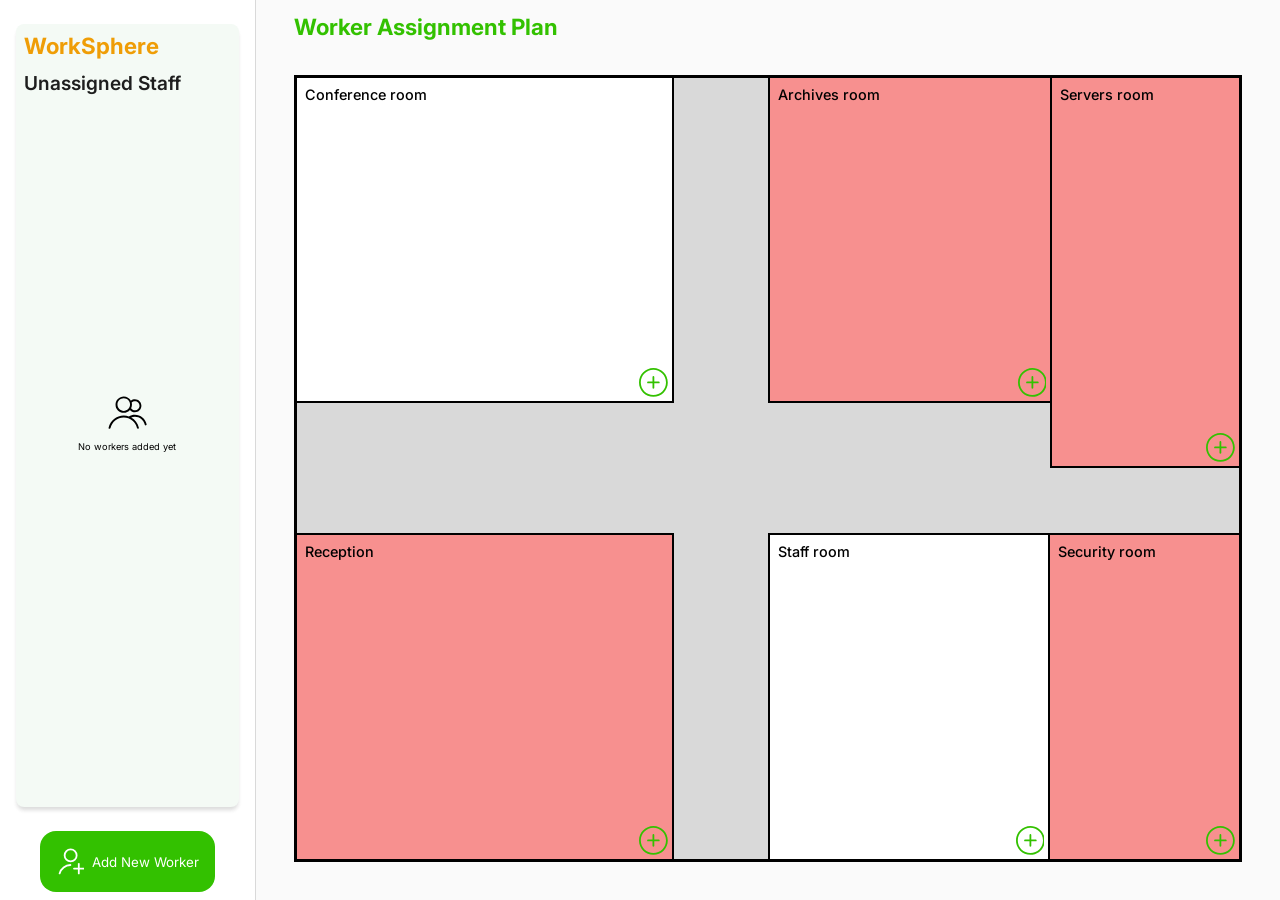
==== commit f74c145e: "fix:for attribute src on element img: Illegal character in path segment." ====
--- a/assets/virtualSpace.html
+++ b/assets/virtualSpace.html
@@ -141,6 +141,66 @@
                 </div>
             </div>
         </section>
+        <!-- Form -->
+        <div id="formContainer" class="overlay">
+            <form>
+                <div id="formLegend">
+                    <p id="formTitle"></p>
+                    <svg id="closeForm" viewBox="0 0 32 32" xmlns="http://www.w3.org/2000/svg" fill="currentColor">
+                        <g id="SVGRepo_bgCarrier" stroke-width="0"></g>
+                        <g id="SVGRepo_tracerCarrier" stroke-linecap="round" stroke-linejoin="round"></g>
+                        <g id="SVGRepo_iconCarrier"> 
+                            <defs> 
+                                <style>.cls-1{fill:none;stroke:currentColor;stroke-linecap:round;stroke-linejoin:round;stroke-width:2px;}</style> 
+                            </defs> 
+                            <title></title> 
+                            <g id="cross"> 
+                                <line class="cls-1" x1="7" x2="25" y1="7" y2="25"></line> 
+                                <line class="cls-1" x1="7" x2="25" y1="25" y2="7"></line> 
+                            </g> 
+                        </g>
+                    </svg>
+                </div>
+                <div>
+                    <div id="avatarGroup">
+                        <img src="images/GenericAvatar.png" alt="Personal photo" id="formAvatar">
+                        <input type="text" name="photo" id="photo" placeholder="Enter a valid url">
+                    </div>
+                    <div>
+                        <label for="fullName">Full name</label>
+                        <input type="text" name="fullName" id="fullName" placeholder="First name Last name">
+                    </div>
+                    <div>
+                        <label for="role">Role</label>
+                        <select name="role" id="role" placeholder="Your role">
+                            <option value="" selected disabled>Your role</option>
+                            <option value="Manager">Manager</option>
+                            <option value="Receptionist">Receptionist</option>
+                            <option value="IT_Technician">IT Technician</option>
+                            <option value="Security_guard">Security guard</option>
+                            <option value="Cleaning">Cleaning</option>
+                            <option value="other">Other roles</option>
+                        </select>
+                        <input type="text" name="otherRole" id="otherRole">
+                    </div>
+                    <div>
+                        <label for="email">Email</label>
+                        <input type="text" name="email" id="email" placeholder="exemple@exemple.com">
+                    </div>
+                    <div>
+                        <label for="mobile">Mobile</label>
+                        <input type="text" name="mobile" id="mobile" placeholder="+212xxxxxxxxx">
+                    </div>
+                    <!-- experices form -->
+                    <div id="experiences"></div>
+                </div>
+                <div>
+                    <button id="addExp">Add work experience</button>
+                    <button id="save">Save</button>
+                </div>
+            </form>
+        </div>
+        <div id="alert"></div>
     </main>
     <script src="script.js"></script>
 </body>
--- a/assets/style.css
+++ b/assets/style.css
@@ -147,6 +147,7 @@
 
 #grid-container > div {
     display: flex;
+    gap: 0.5vw;
     flex-wrap: wrap;
     position: relative;
     background-color: white;
@@ -213,4 +214,387 @@
     border-color: black;
     grid-row: 8/13;
     grid-column: 6/9;
-}+}
+
+/* Add new worker feature */
+.overlay {
+    position: absolute;
+    width: 100%;
+    height: 100%;
+    background-color: rgba(0, 0, 0, 0.75);
+    display: none;
+    justify-content: center;
+    align-items: center;
+}
+
+form {
+    display: flex;
+    flex-direction: column;
+    align-items: center;
+    width: 40%;
+    height: fit-content;
+    background: #F4FAF5;
+    border-radius: 0.5rem;
+    border: 1px solid grey;
+    overflow-x: hidden;
+    max-height: 95%;
+}
+
+#formLegend {
+    display: flex;
+    flex-direction: row;
+    justify-content: space-between;
+    align-items: center;
+    width: 100%;
+    padding: 0.5rem 1rem;
+}
+
+#formLegend > svg, .details > svg, .experience svg {
+    height: 2rem;
+    width: fit-content;
+    color: white;
+}
+
+#formLegend > p {
+    color: white;
+    width: fit-content;
+    height: fit-content;
+    font-weight: 600;
+}
+
+form > div:nth-of-type(2) {
+    height: fit-content;
+    width: 100%;
+    padding: 1vw;
+    display: flex;
+    flex-direction: column;
+    row-gap: 1rem;
+    overflow-y: auto;
+}
+
+#avatarGroup {
+    width: 100%;
+    min-width: 0;
+    display: flex;
+    flex-direction: row;
+    align-items: center;
+    gap: 0.5vw;
+}
+
+form > div > div {
+    display: flex;
+    flex-direction: column;
+    flex-wrap: wrap;
+    row-gap: 0.5rem;
+    width: 100%;
+}
+
+form img {
+    width: 5vw;
+    height: 5vw;
+    border-radius: 50%;
+    object-fit: cover;
+    object-position: center;
+}
+
+form label {
+    font-size: calc(14px + 0.1vw);
+}
+
+form input, select {
+    flex: 1;
+    width: 100%;
+    padding: 0.5rem;
+    border-radius: 0.5rem;
+    border: 1px solid #D9D9D9;
+    height: fit-content;
+}
+
+#otherRole {
+    display: none;
+}
+
+form > div:nth-of-type(3) {
+    width: 100%;
+    padding: 0.5rem;
+    display: flex;
+    justify-content: space-evenly;
+}
+
+form div:nth-of-type(3) button {
+    width: 40%;
+    height: fit-content;
+    padding: 0.5rem;
+    font-size: calc(0.5 + 0.25vw);
+    font-weight: 500;
+    background-color: #EADDFF;
+    border-radius: 0.5rem;
+    border: none;
+}
+
+form div:nth-of-type(3) button:hover {
+    background-color: #33C100;
+    color: white;
+}
+/* Experience Form part */
+.experience {
+   width: 100%;
+   border-radius: 0.5rem;
+   padding: 0.5rem;
+   background-color: #EADDFF;
+   display: flex;
+   flex-direction: column;
+   row-gap: 1rem;
+}
+
+.experience > div:first-child {
+    height: fit-content;
+    display: flex;
+    justify-content: space-between;
+    align-items: center;
+}
+
+.experience > div:first-child > div {
+    height: fit-content;
+    width: fit-content;
+    padding: 0.25rem 0.5rem;
+    background-color: #E53935;
+    display: flex;
+    justify-content: center;
+    align-items: center;
+    border-radius: 0.5rem;
+}
+
+.experience > div:last-child {
+    width: 100%;
+    display: flex;
+    flex-direction: column;
+    row-gap: 1rem;
+}
+
+.experience > div:last-child > div {
+    width: 100%;
+    display: flex;
+    flex-direction: column;
+    row-gap: 0.5rem;
+}
+
+/* Unassigned staff */
+#Workers {
+    width: 100%;
+    flex: 1;
+    max-height: 70vh;
+    overflow-y: auto;
+    display: flex;
+    flex-direction: column;
+    row-gap: 0.5rem;
+}
+
+.worker {
+    width: 100%;
+    height: fit-content;
+    display: flex;
+    gap: 0.5rem;
+    border: 1px dashed #33C100;
+    border-radius: 1rem;
+    padding: 0.5rem;
+}
+
+.workerAvatar {
+    width: 5vw;
+    height: 5vw;
+    border-radius: 50%;
+    object-fit: cover;
+    object-position: center;
+}
+
+.workerInfos {
+  display: flex;
+  flex-direction: column;
+  justify-content: space-evenly;
+  flex: 1;
+  min-width: 0;
+}
+
+.workerInfos h3,
+.workerInfos p {
+  overflow: hidden;
+  white-space: nowrap;
+  text-overflow: ellipsis;
+  text-transform: capitalize;
+}
+
+.workerInfos h3 {
+    font-size: calc(0.5rem + 0.5vw);
+}
+
+.workerInfos p {
+    font-size: calc(0.5rem + 0.5vw);
+    color: #5F5F5F;
+    font-weight: 400;
+}
+
+
+/* Alert box */
+#alert {
+    display: none;
+    padding: 1rem;
+    width: fit-content;
+    height: fit-content;
+
+    position: fixed;
+    top: 1rem;
+    right: 1rem;
+    border-radius: 0.375rem;
+    box-shadow: 0 4px 6px -1px rgba(0,0,0,0.1),
+            0 2px 4px -2px rgba(0,0,0,0.1);
+
+}
+
+/* Details */
+
+.details {
+    width: 60%;
+    height: fit-content;
+    max-height: 100%;
+    display: flex;
+    flex-direction: column;
+    padding: 1rem;
+    row-gap: 0.5rem;
+    align-items: end;
+    background-color: white;
+    border-radius: 1rem;
+    overflow-y: auto;
+}
+
+/* .details * {
+    border: 1px solid black;
+} */
+
+.details svg {
+    color: black;
+}
+
+.avatarDetails {
+    width: 100%;
+    display: flex;
+    flex-direction: column;
+    align-items: center;
+}
+
+.avatarImg {
+    width: 15vh;
+    height: 15vh;
+    border-radius: 50%;
+}
+
+.avatarName {
+    width: fit-content;
+    font-weight: 500;
+    font-size: calc(0.5rem + 0.75vw);
+    text-transform: capitalize;
+}
+
+.Infos {
+    width: 100%;
+    display: grid;
+    grid-template-columns: repeat(3, 1fr);
+    grid-template-rows: repeat(2, 1fr);
+    grid-auto-flow: column;
+    gap: 0.5rem;
+    justify-items: center;
+}
+
+.labels {
+    font-weight: 500;
+    font-size: calc(0.5rem + 0.65vw);
+    color: #33C100;
+}
+
+.values {
+    font-weight: 400;
+    font-size: calc(0.5rem + 0.5vw);
+}
+
+.expDetails {
+    width: 100%;
+    height: fit-content;
+    min-width: max-content;
+    display: grid;
+    grid-template-rows: repeat(2, auto);
+    gap: 0.5rem;
+    padding: 2%;
+}
+
+.expLegend {
+    width: 100%;
+    height: fit-content;
+    font-weight: 600;
+    font-size: calc(0.5rem + 0.5vw);
+}
+
+.expContainer {
+    display: grid;
+    gap: 0.5rem;
+    width: 100%;
+    min-width: 0;
+    flex-wrap: wrap;
+    grid-template-columns: repeat(2, 1fr)
+}
+
+.expDisp {
+    padding: 0.5rem;
+    width: auto;
+    text-wrap: nowrap;
+    border: 1px dashed #33C100;
+    border-radius: 0.5rem;
+    font-weight: 400;
+    font-size: calc(0.5rem + 0.5vw);
+    text-transform: capitalize;
+    display: grid;
+    grid-template-columns: repeat(2, 1fr);
+    gap: 0.5rem;
+}
+
+.periode {
+    background-color: #EF9D06;
+    color: white;
+    font-weight: 500;
+    font-size: calc(0.5rem + 0.65vw);
+    padding: 1%;
+    width: fit-content;
+    height: fit-content;
+    grid-column: 2/3;
+    justify-self: end;
+}
+
+/* Worker in plan */
+
+.avatarX {
+    width: 4vw;
+    height: 4vw;
+    min-width: 3.5rem;
+    min-height: 3.5rem;
+    position: relative;
+}
+
+.X {
+    height: 1.5vw;
+    width: 1.5vw;
+    min-width: 1.5rem;
+    min-height: 1.5rem;
+    position: absolute;
+    top: 0;
+    right: 0;
+}
+
+.avatar {
+    height: 3.75vw;
+    width: 3.75vw;
+    min-width: 3rem;
+    min-height: 3rem;
+    position: absolute;
+    bottom: 0;
+    left: 0;
+    border-radius: 50%;
+}
